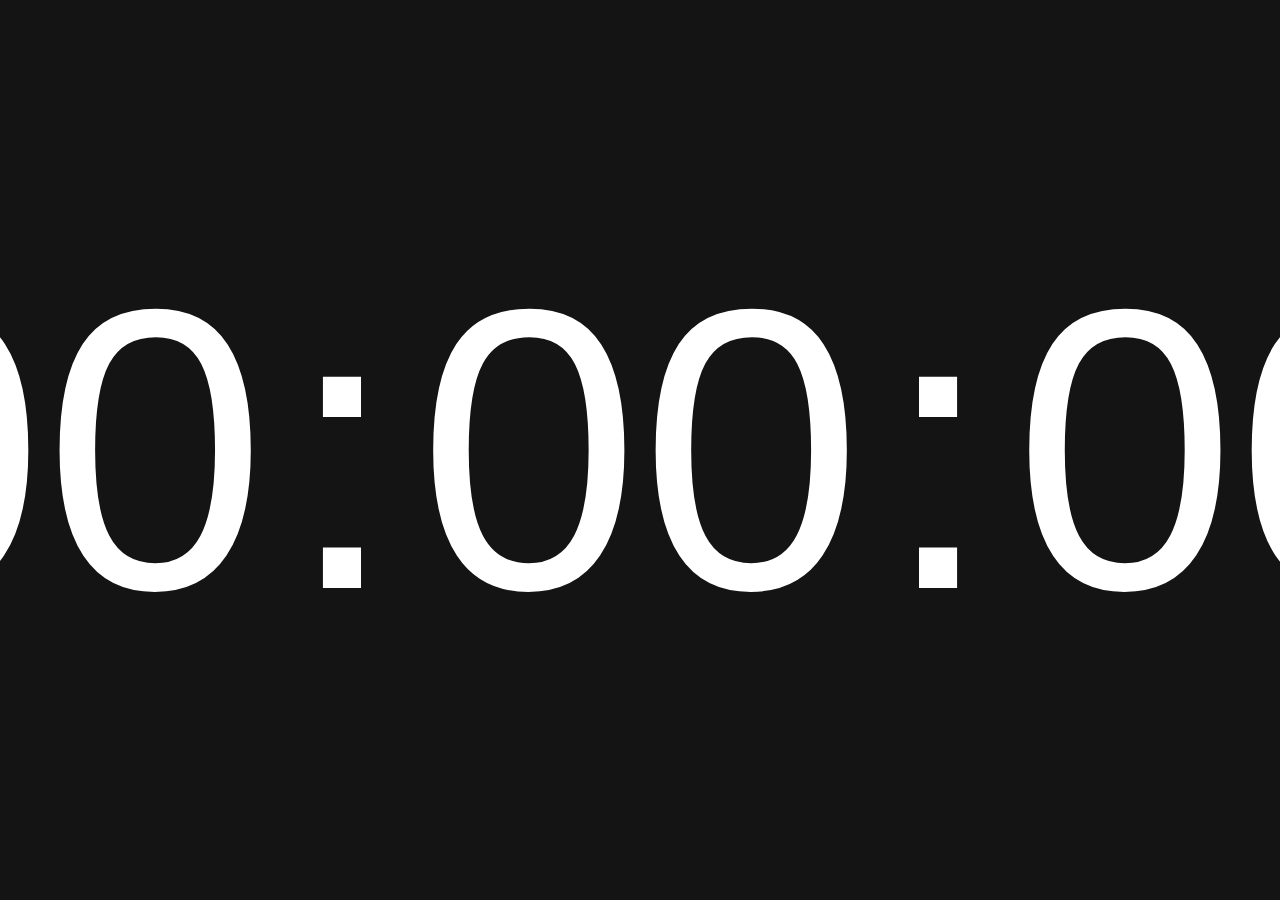
==== index.html @ 6add2c69 "first commit" ====
<!DOCTYPE html>
<html lang="en">
<head>
  <meta charset="UTF-8">
  <meta name="viewport" content="width=device-width, initial-scale=1.0">
  <link rel="stylesheet" href="styles.css">
  <title>Contador Regressivo</title>
</head>
<body id="body">
  <div class="countdown">
    <div class="countdown-item" id="days">00</div>
    <div class="countdown-item" id="hours">00</div>
    <div class="countdown-item">:</div>
    <div class="countdown-item" id="minutes">00</div>
    <div class="countdown-item">:</div>
    <div class="countdown-item" id="seconds">00</div>
  </div>
  <div class="alert_user" id="alert" ></div>

  <script src="script.js"></script>
</body>
</html>
---- styles.css ----
body {
    font-family: Arial, sans-serif;
    display: flex;
    justify-content: center;
    align-items: center;
    flex-wrap: wrap;
    height: 100vh;
    margin: 0;
    background-color: #141414;
    color:#fff
  }

  .countdown {
    display: flex;
    justify-content: center;
    align-items: center;
    width: 100%;
  }

  .countdown-item {
    font-size: 25rem;
    margin: 0 10px;
  }

  #days{
    display: none;
  }

  .alert_user{
    width:85%;
  }
  .alert_content {
    background:red;
    padding:40px;
    display:flex;
    align-items:center;
    justify-content:center;
    font-size: 4.5rem;
    text-align: center;
    animation: pulse 2s infinite;
  }

  @keyframes pulse {
      0% {
          transform: scale(0.95);
          box-shadow: 0 0 0 0 rgba(0, 0, 0, 0.7);
      }

      70% {
          transform: scale(1);
          box-shadow: 0 0 0 10px rgba(0, 0, 0, 0);
      }

      100% {
          transform: scale(0.95);
          box-shadow: 0 0 0 0 rgba(0, 0, 0, 0);
      }
  }

  .alert_user{
    display: none;
  }
  .alert_user.active{
    display: flex;
    justify-content: center;
  }
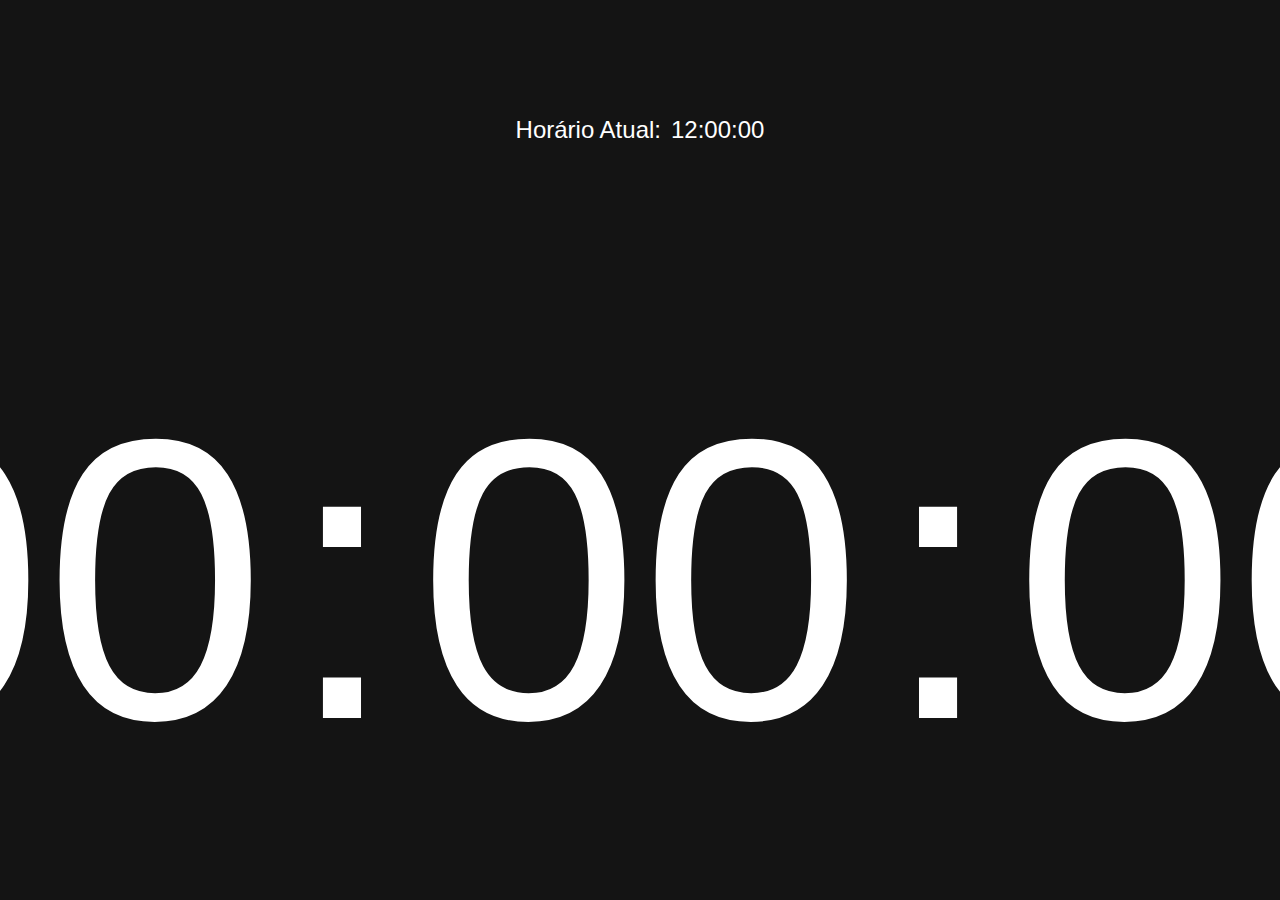
==== commit db077e01: "add relogio" ====
--- a/index.html
+++ b/index.html
@@ -7,16 +7,21 @@
   <title>Contador Regressivo</title>
 </head>
 <body id="body">
-  <div class="countdown">
-    <div class="countdown-item" id="days">00</div>
-    <div class="countdown-item" id="hours">00</div>
-    <div class="countdown-item">:</div>
-    <div class="countdown-item" id="minutes">00</div>
-    <div class="countdown-item">:</div>
-    <div class="countdown-item" id="seconds">00</div>
-  </div>
-  <div class="alert_user" id="alert" ></div>
+    <div class="clock">
+        <div class="time_now">Horário Atual:</div>
+        <div class="time" id="time">12:00:00</div>
+    </div>
+    <div class="countdown">
+        <div class="countdown-item" id="days">00</div>
+        <div class="countdown-item" id="hours">00</div>
+        <div class="countdown-item">:</div>
+        <div class="countdown-item" id="minutes">00</div>
+        <div class="countdown-item">:</div>
+        <div class="countdown-item" id="seconds">00</div>
+    </div>
+    <div class="alert_user" id="alert" ></div>
 
-  <script src="script.js"></script>
+
+  <script src="scripts.js"></script>
 </body>
 </html>--- a/styles.css
+++ b/styles.css
@@ -17,19 +17,19 @@
     width: 100%;
   }
 
-  .countdown-item {
+.countdown-item {
     font-size: 25rem;
     margin: 0 10px;
-  }
+}
 
-  #days{
+#days{
     display: none;
-  }
+}
 
-  .alert_user{
+.alert_user{
     width:85%;
-  }
-  .alert_content {
+}
+.alert_content {
     background:red;
     padding:40px;
     display:flex;
@@ -38,24 +38,24 @@
     font-size: 4.5rem;
     text-align: center;
     animation: pulse 2s infinite;
-  }
+}
 
-  @keyframes pulse {
-      0% {
-          transform: scale(0.95);
-          box-shadow: 0 0 0 0 rgba(0, 0, 0, 0.7);
-      }
+@keyframes pulse {
+    0% {
+        transform: scale(0.95);
+        box-shadow: 0 0 0 0 rgba(0, 0, 0, 0.7);
+    }
 
-      70% {
-          transform: scale(1);
-          box-shadow: 0 0 0 10px rgba(0, 0, 0, 0);
-      }
+    70% {
+        transform: scale(1);
+        box-shadow: 0 0 0 10px rgba(0, 0, 0, 0);
+    }
 
-      100% {
-          transform: scale(0.95);
-          box-shadow: 0 0 0 0 rgba(0, 0, 0, 0);
-      }
-  }
+    100% {
+        transform: scale(0.95);
+        box-shadow: 0 0 0 0 rgba(0, 0, 0, 0);
+    }
+}
 
   .alert_user{
     display: none;
@@ -63,4 +63,13 @@
   .alert_user.active{
     display: flex;
     justify-content: center;
-  }+  }
+.clock {
+    display:flex;
+    justify-content:space-around;
+    padding: 25px;
+    font-size: 1.5rem;
+}
+.clock .time_now{
+    margin-right:10px
+}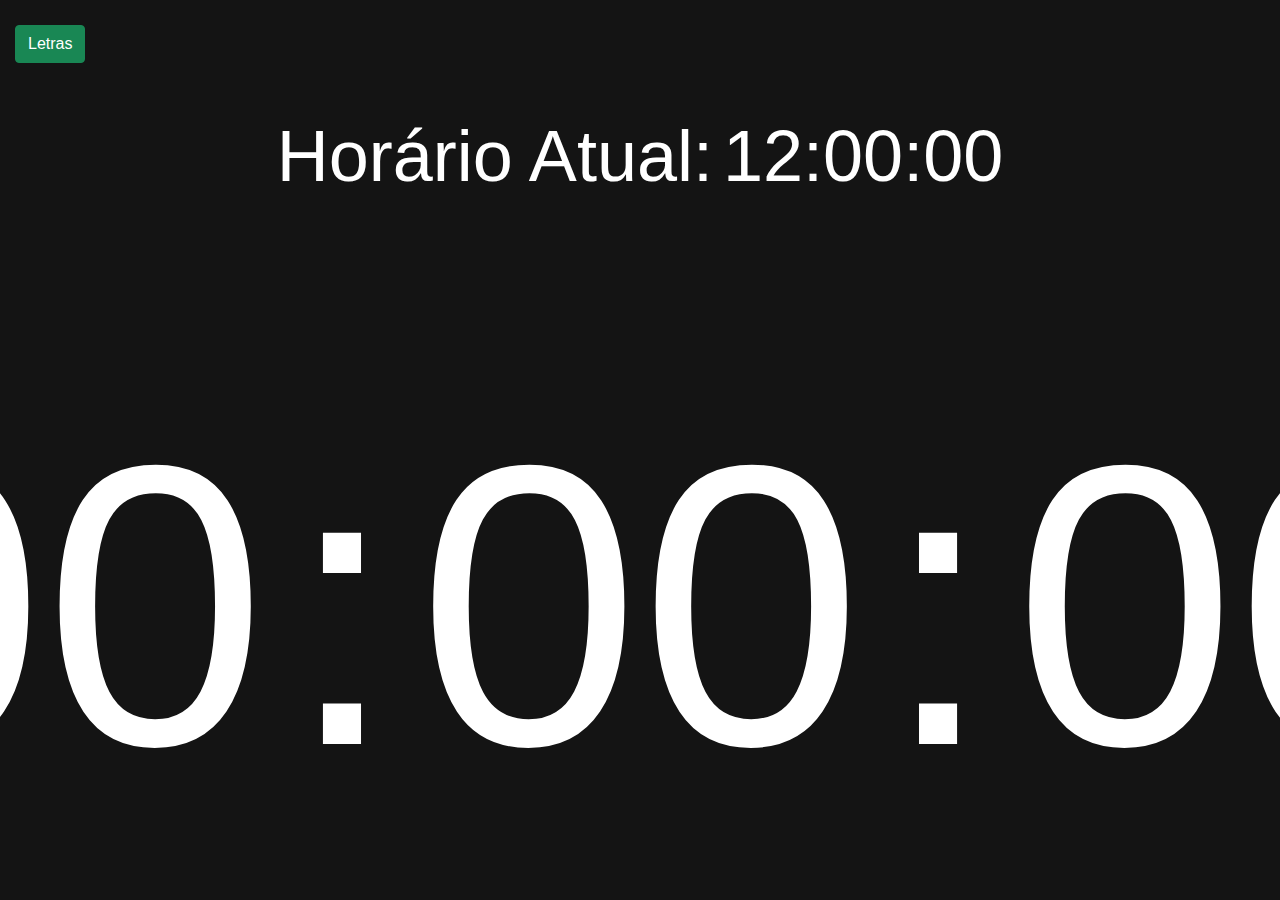
==== commit 23c05846: "fix: add news configs" ====
--- a/index.html
+++ b/index.html
@@ -4,9 +4,13 @@
   <meta charset="UTF-8">
   <meta name="viewport" content="width=device-width, initial-scale=1.0">
   <link rel="stylesheet" href="styles.css">
+  <link rel="stylesheet" href="reset.css">
   <title>Contador Regressivo</title>
 </head>
 <body id="body">
+    <div class="buttons_navigations">
+      <a class="button_navigation" href="lyrics.html">Letras</a>
+    </div>
     <div class="clock">
         <div class="time_now">Horário Atual:</div>
         <div class="time" id="time">12:00:00</div>
@@ -19,7 +23,7 @@
         <div class="countdown-item">:</div>
         <div class="countdown-item" id="seconds">00</div>
     </div>
-    <div class="alert_user" id="alert" ></div>
+    <div class="alert_user " id="alert" ><div class="alert_content">MUSICA --- VIVER PRA MIM É CRISTO!!!</div></div>
 
 
   <script src="scripts.js"></script>
--- a/styles.css
+++ b/styles.css
@@ -7,7 +7,8 @@
     height: 100vh;
     margin: 0;
     background-color: #141414;
-    color:#fff
+    color:#fff;
+    position: relative;
   }
 
   .countdown {
@@ -68,8 +69,35 @@
     display:flex;
     justify-content:space-around;
     padding: 25px;
-    font-size: 1.5rem;
+    font-size: 4.5rem;
 }
 .clock .time_now{
     margin-right:10px
+}
+.buttons_navigations {
+    position:absolute;
+    top: 25px;
+    left:15px;
+}
+.button_navigation{
+    display: inline-block;
+    font-weight: 400;
+    line-height: 1.5;
+    color: #212529;
+    text-align: center;
+    text-decoration: none;
+    vertical-align: middle;
+    cursor: pointer;
+    -webkit-user-select: none;
+    -moz-user-select: none;
+    user-select: none;
+    background-color: transparent;
+    border: 1px solid transparent;
+    padding: 0.375rem 0.75rem;
+    font-size: 1rem;
+    border-radius: 0.25rem;
+    transition: color .15s ease-in-out,background-color .15s ease-in-out,border-color .15s ease-in-out,box-shadow .15s ease-in-out;
+    color: #fff;
+    background-color: #198754;
+    border-color: #198754;
 }